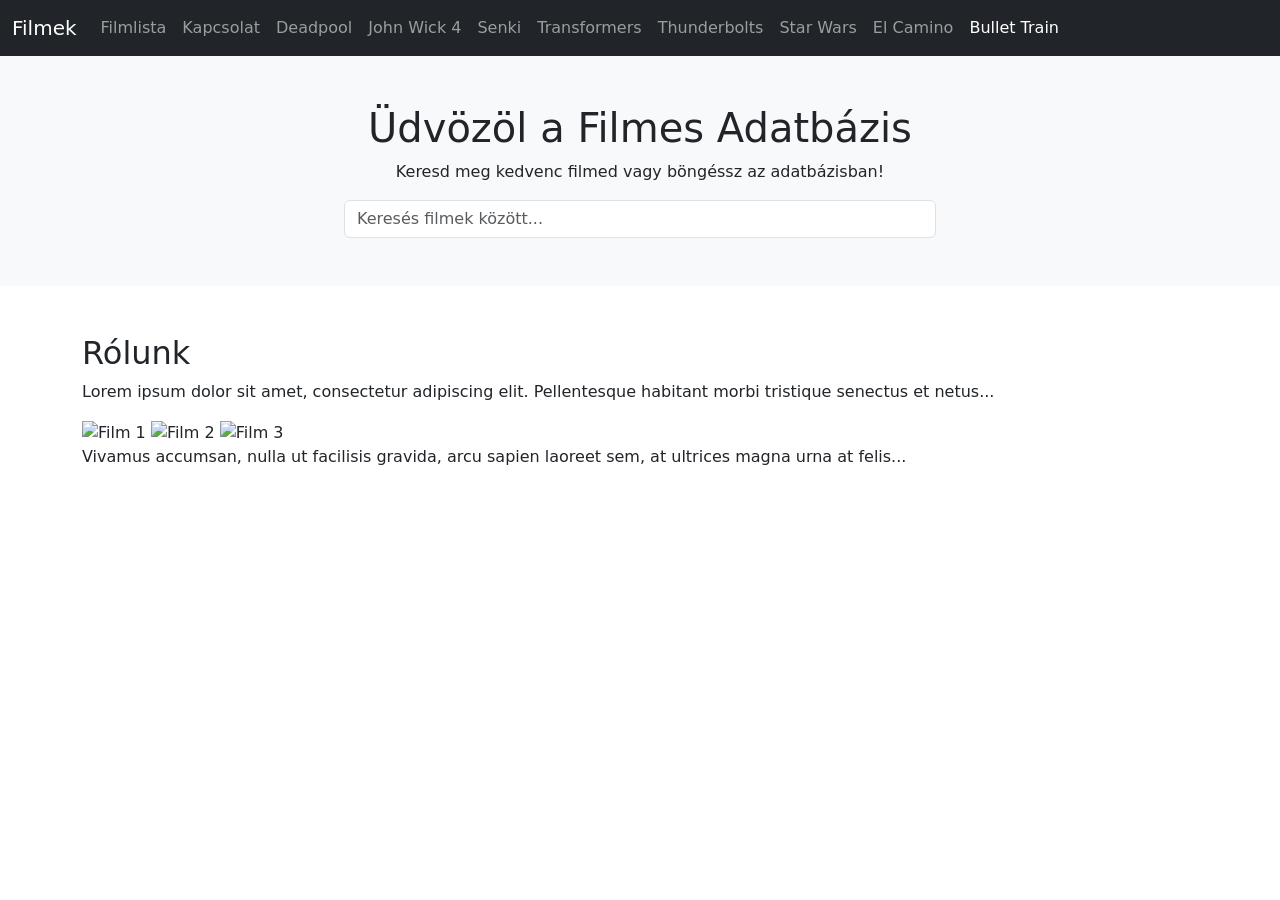
==== index.html @ 2465bc04 "elso commit" ====
<!DOCTYPE html>
<html lang="hu">
<head>
  <meta charset="UTF-8">
  <meta name="viewport" content="width=device-width, initial-scale=1.0">
  <title>Filmes Adatbázis</title>
  <link rel="stylesheet" href="css/style.css">
  <link href="https://cdn.jsdelivr.net/npm/bootstrap@5.3.0/dist/css/bootstrap.min.css" rel="stylesheet">
</head>
<body>
  <nav class="navbar navbar-expand-lg navbar-dark bg-dark">
    <div class="container-fluid">
      <a class="navbar-brand" href="index.html">Filmek</a>
      <div class="collapse navbar-collapse">
        <ul class="navbar-nav me-auto">
          <li class="nav-item"><a class="nav-link" href="movies.html">Filmlista</a></li>
          <li class="nav-item"><a class="nav-link" href="form.html">Kapcsolat</a></li>
          <li class="nav-item"><a class="nav-link" href="filmek/deadpool.html">Deadpool</a></li>
          <li class="nav-item"><a class="nav-link" href="filmek/johnwick4.html">John Wick 4</a></li>
          <li class="nav-item"><a class="nav-link" href="filmek/nobody.html">Senki</a></li>
          <li class="nav-item"><a class="nav-link" href="filmek/transformers.html">Transformers</a></li>
          <li class="nav-item"><a class="nav-link" href="filmek/thunderbolts.html">Thunderbolts</a></li>
          <li class="nav-item"><a class="nav-link" href="filmek/starwars.html">Star Wars</a></li>
          <li class="nav-item"><a class="nav-link" href="filmek/elcamino.html">El Camino</a></li>
          <li class="nav-item"><a class="nav-link active" href="filmek/bullettrain.html">Bullet Train</a></li>
        </ul>
      </div>
    </div>
  </nav>
  <header class="text-center p-5 bg-light">
    <h1>Üdvözöl a Filmes Adatbázis</h1>
    <p>Keresd meg kedvenc filmed vagy böngéssz az adatbázisban!</p>
    <input type="text" class="form-control w-50 mx-auto" placeholder="Keresés filmek között...">
  </header>
  <main class="container my-5">
    <h2>Rólunk</h2>
    <p>Lorem ipsum dolor sit amet, consectetur adipiscing elit. Pellentesque habitant morbi tristique senectus et netus...</p>
    <img src="images/movie1.jpg" alt="Film 1" class="img-fluid">
    <img src="images/movie2.jpg" alt="Film 2" class="img-fluid">
    <img src="images/movie3.jpg" alt="Film 3" class="img-fluid">
    <p>Vivamus accumsan, nulla ut facilisis gravida, arcu sapien laoreet sem, at ultrices magna urna at felis...</p>
  </main>
</body>
</html>
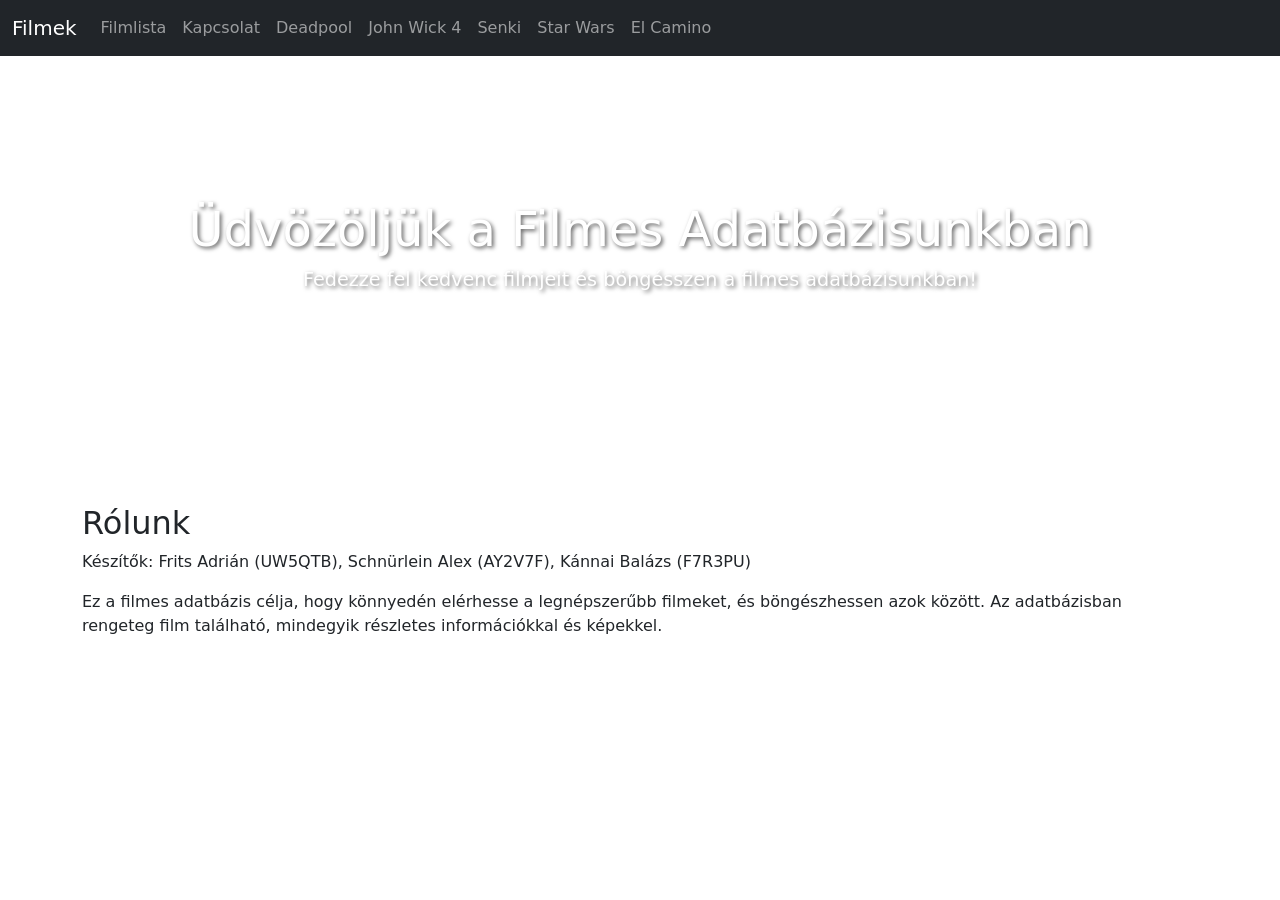
==== commit c2c0e481: "maosik commit" ====
--- a/index.html
+++ b/index.html
@@ -8,6 +8,7 @@
   <link href="https://cdn.jsdelivr.net/npm/bootstrap@5.3.0/dist/css/bootstrap.min.css" rel="stylesheet">
 </head>
 <body>
+  <!-- Navigációs sáv -->
   <nav class="navbar navbar-expand-lg navbar-dark bg-dark">
     <div class="container-fluid">
       <a class="navbar-brand" href="index.html">Filmek</a>
@@ -18,27 +19,25 @@
           <li class="nav-item"><a class="nav-link" href="filmek/deadpool.html">Deadpool</a></li>
           <li class="nav-item"><a class="nav-link" href="filmek/johnwick4.html">John Wick 4</a></li>
           <li class="nav-item"><a class="nav-link" href="filmek/nobody.html">Senki</a></li>
-          <li class="nav-item"><a class="nav-link" href="filmek/transformers.html">Transformers</a></li>
-          <li class="nav-item"><a class="nav-link" href="filmek/thunderbolts.html">Thunderbolts</a></li>
           <li class="nav-item"><a class="nav-link" href="filmek/starwars.html">Star Wars</a></li>
           <li class="nav-item"><a class="nav-link" href="filmek/elcamino.html">El Camino</a></li>
-          <li class="nav-item"><a class="nav-link active" href="filmek/bullettrain.html">Bullet Train</a></li>
         </ul>
       </div>
     </div>
   </nav>
-  <header class="text-center p-5 bg-light">
-    <h1>Üdvözöl a Filmes Adatbázis</h1>
-    <p>Keresd meg kedvenc filmed vagy böngéssz az adatbázisban!</p>
-    <input type="text" class="form-control w-50 mx-auto" placeholder="Keresés filmek között...">
+  
+  <!-- Bemutatkozó szakasz -->
+  <header>
+    <h1>Üdvözöljük a Filmes Adatbázisunkban</h1>
+    <p>Fedezze fel kedvenc filmjeit és böngésszen a filmes adatbázisunkban!</p>
   </header>
+  
+  <!-- Fő tartalom -->
   <main class="container my-5">
     <h2>Rólunk</h2>
-    <p>Lorem ipsum dolor sit amet, consectetur adipiscing elit. Pellentesque habitant morbi tristique senectus et netus...</p>
-    <img src="images/movie1.jpg" alt="Film 1" class="img-fluid">
-    <img src="images/movie2.jpg" alt="Film 2" class="img-fluid">
-    <img src="images/movie3.jpg" alt="Film 3" class="img-fluid">
-    <p>Vivamus accumsan, nulla ut facilisis gravida, arcu sapien laoreet sem, at ultrices magna urna at felis...</p>
+    <p>Készítők: Frits Adrián (UW5QTB), Schnürlein Alex (AY2V7F), Kánnai Balázs (F7R3PU)</p>
+    <p>Ez a filmes adatbázis célja, hogy könnyedén elérhesse a legnépszerűbb filmeket, és böngészhessen azok között. Az adatbázisban rengeteg film található, mindegyik részletes információkkal és képekkel.</p>
   </main>
+
 </body>
-</html>
+</html>
--- a/css/style.css
+++ b/css/style.css
@@ -0,0 +1,24 @@
+header {
+  background-image: url('images/movie1.jpg'), url('images/movie2.jpg'), url('images/movie3.jpg'), url('images/movie4.jpg'), url('images/movie5.jpg');
+  background-size: cover;
+  background-position: top left, top center, top right, bottom left, bottom right;
+  background-repeat: no-repeat;
+  height: 400px;
+  color: white;
+  text-align: center;
+  display: flex;
+  flex-direction: column;
+  justify-content: center;
+  align-items: center;
+  background-attachment: fixed; /* Rögzíti a háttérképet görgetésnél */
+}
+
+header h1 {
+  font-size: 3rem;
+  text-shadow: 2px 2px 4px rgba(0, 0, 0, 0.6);
+}
+
+header p {
+  font-size: 1.2rem;
+  text-shadow: 2px 2px 4px rgba(0, 0, 0, 0.6);
+}
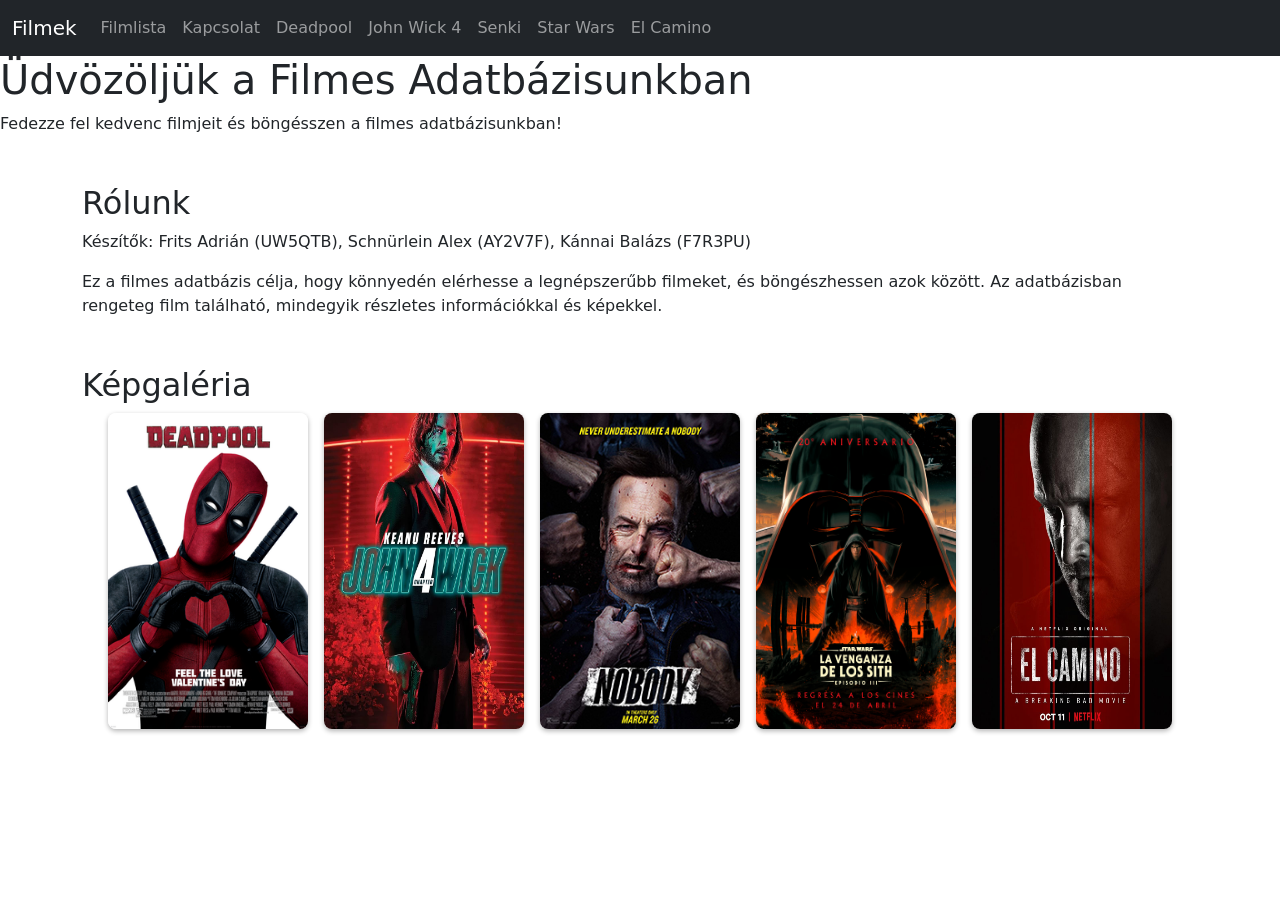
==== commit c2d0427a: "folytatasok, tablazot" ====
--- a/index.html
+++ b/index.html
@@ -38,6 +38,16 @@
     <p>Készítők: Frits Adrián (UW5QTB), Schnürlein Alex (AY2V7F), Kánnai Balázs (F7R3PU)</p>
     <p>Ez a filmes adatbázis célja, hogy könnyedén elérhesse a legnépszerűbb filmeket, és böngészhessen azok között. Az adatbázisban rengeteg film található, mindegyik részletes információkkal és képekkel.</p>
   </main>
+  <section class="gallery container my-5">
+    <h2>Képgaléria</h2>
+    <div class="gallery-grid">
+      <img src="images/movie1.jpg" alt="Movie 1" />
+      <img src="images/movie2.jpg" alt="Movie 2" />
+      <img src="images/movie3.jpg" alt="Movie 3" />
+      <img src="images/movie4.jpg" alt="Movie 4" />
+      <img src="images/movie5.jpg" alt="Movie 5" />
+    </div>
+  </section>
 
 </body>
 </html>
--- a/css/style.css
+++ b/css/style.css
@@ -1,24 +1,31 @@
-header {
-  background-image: url('images/movie1.jpg'), url('images/movie2.jpg'), url('images/movie3.jpg'), url('images/movie4.jpg'), url('images/movie5.jpg');
-  background-size: cover;
-  background-position: top left, top center, top right, bottom left, bottom right;
-  background-repeat: no-repeat;
-  height: 400px;
-  color: white;
-  text-align: center;
+.gallery-grid {
   display: flex;
-  flex-direction: column;
+  flex-wrap: wrap;
+  gap: 1rem;
   justify-content: center;
-  align-items: center;
-  background-attachment: fixed; /* Rögzíti a háttérképet görgetésnél */
 }
 
-header h1 {
-  font-size: 3rem;
-  text-shadow: 2px 2px 4px rgba(0, 0, 0, 0.6);
+/* Képek stílusa */
+.gallery-grid img {
+  width: 200px;
+  height: auto;
+  border-radius: 8px;
+  box-shadow: 0 2px 5px rgba(0, 0, 0, 0.3);
+  transition: transform 0.3s ease;
 }
 
-header p {
-  font-size: 1.2rem;
-  text-shadow: 2px 2px 4px rgba(0, 0, 0, 0.6);
+/* Hover-effekt */
+.gallery-grid img:hover {
+  transform: scale(1.05);
+}
+.image-row {
+  display: flex;
+  justify-content: space-around;
+  flex-wrap: wrap;
+}
+
+.image-row img {
+  max-width: 30%;
+  height: auto;
+  margin: 10px;
 }
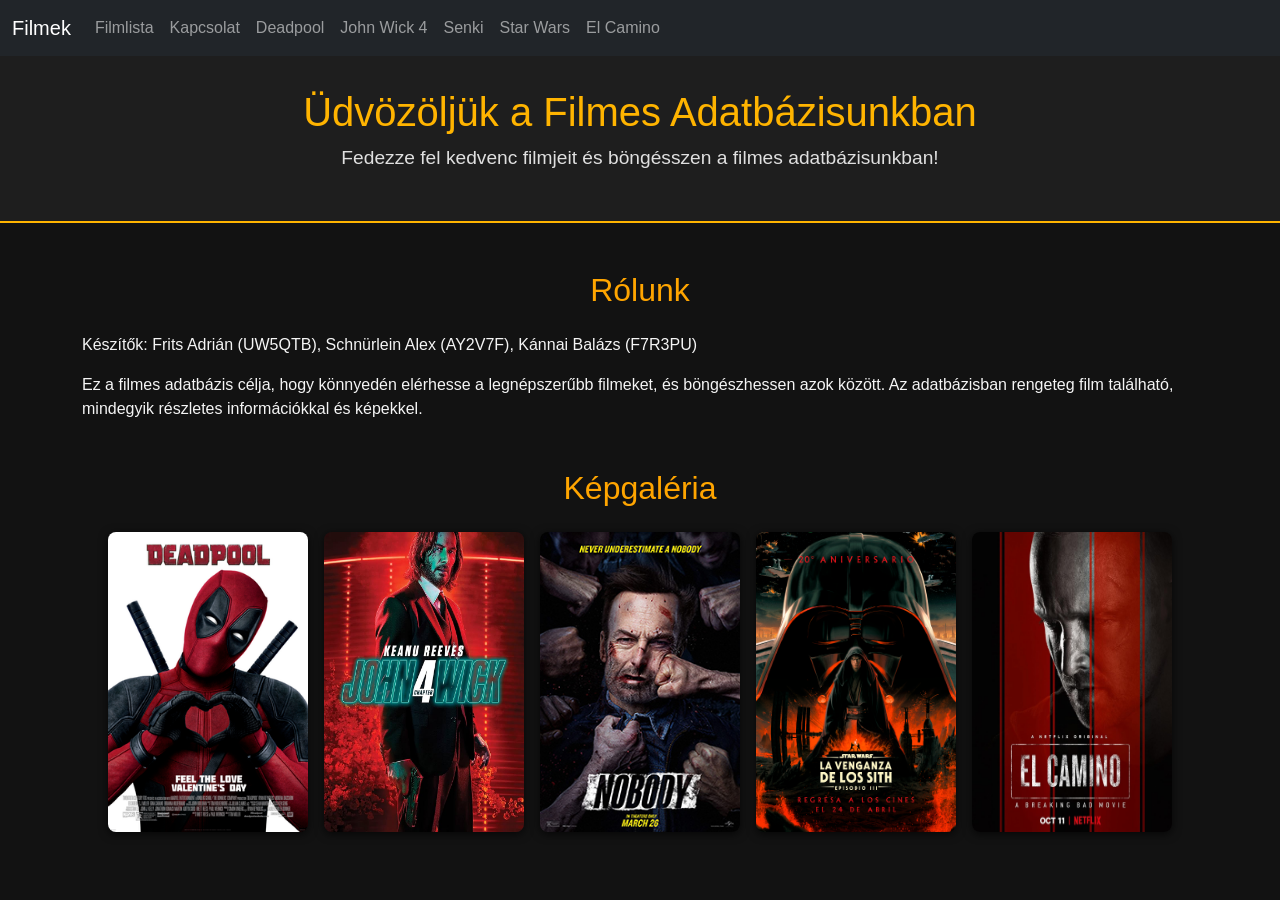
==== commit b26a6e34: "css" ====
--- a/index.html
+++ b/index.html
@@ -4,8 +4,9 @@
   <meta charset="UTF-8">
   <meta name="viewport" content="width=device-width, initial-scale=1.0">
   <title>Filmes Adatbázis</title>
+  <link href="https://cdn.jsdelivr.net/npm/bootstrap@5.3.0/dist/css/bootstrap.min.css" rel="stylesheet">
   <link rel="stylesheet" href="css/style.css">
-  <link href="https://cdn.jsdelivr.net/npm/bootstrap@5.3.0/dist/css/bootstrap.min.css" rel="stylesheet">
+
 </head>
 <body>
   <!-- Navigációs sáv -->
@@ -41,11 +42,11 @@
   <section class="gallery container my-5">
     <h2>Képgaléria</h2>
     <div class="gallery-grid">
-      <img src="images/movie1.jpg" alt="Movie 1" />
-      <img src="images/movie2.jpg" alt="Movie 2" />
-      <img src="images/movie3.jpg" alt="Movie 3" />
-      <img src="images/movie4.jpg" alt="Movie 4" />
-      <img src="images/movie5.jpg" alt="Movie 5" />
+      <a href="filmek/deadpool.html"><img src="images/movie1.jpg" alt="Deadpool"></a>
+      <a href="filmek/johnwick4.html"><img src="images/movie2.jpg" alt="John Wick 4" /></a>
+      <a href="filmek/nobody.html"><img src="images/movie3.jpg" alt="A Senki" /></a>
+      <a href="filmek/starwars.html"><img src="images/movie4.jpg" alt="Star Wars 3" /></a>
+      <a href="filmek/elcamino.html"><img src="images/movie5.jpg" alt="elcamino" /></a>
     </div>
   </section>
 
--- a/css/style.css
+++ b/css/style.css
@@ -8,7 +8,7 @@
 /* Képek stílusa */
 .gallery-grid img {
   width: 200px;
-  height: auto;
+  height: 300px;
   border-radius: 8px;
   box-shadow: 0 2px 5px rgba(0, 0, 0, 0.3);
   transition: transform 0.3s ease;
@@ -20,12 +20,95 @@
 }
 .image-row {
   display: flex;
-  justify-content: space-around;
+  gap: 16px;
+  justify-content: center;
   flex-wrap: wrap;
+  margin: 20px 0;
 }
 
 .image-row img {
-  max-width: 30%;
+  width: 300px;
   height: auto;
-  margin: 10px;
+  border-radius: 8px;
+  box-shadow: 0 0 8px rgba(0,0,0,0.2);
+}
+body {
+  background-color: #1b1b1b;
+  color: #f5f5f5;
+  font-family: 'Segoe UI', sans-serif;
+  margin: 0;
+  padding: 0;
+}
+
+h2 {
+  text-align: center;
+  font-size: 2rem;
+  margin-bottom: 1.5rem;
+  color: #ffa500;
+}
+
+.gallery-grid a {
+  text-decoration: none;
+  color: inherit;
+  text-align: center;
+}
+
+.gallery-card {
+  display: flex;
+  flex-direction: column;
+  align-items: center;
+  max-width: 200px;
+}
+
+.gallery-title {
+  margin-top: 0.5rem;
+  font-size: 1rem;
+  color: #f0f0f0;
+  font-weight: 500;
+}
+html, body {
+  background-color: #121212;
+  color: #f5f5f5;
+  font-family: 'Segoe UI', sans-serif;
+  margin: 0;
+  padding: 0;
+}
+
+/* Fejléc stílus */
+header {
+  text-align: center;
+  padding: 2rem 1rem;
+  background-color: #1e1e1e;
+  border-bottom: 2px solid #ffb400;
+}
+
+header h1 {
+  font-size: 2.5rem;
+  color: #ffb400;
+}
+
+header p {
+  font-size: 1.2rem;
+  color: #e0e0e0;
+}
+
+/* Galéria */
+.gallery-grid {
+  display: flex;
+  flex-wrap: wrap;
+  gap: 1rem;
+  justify-content: center;
+}
+
+.gallery-grid img {
+  width: 200px;
+  height: 300px;
+  border-radius: 8px;
+  box-shadow: 0 2px 10px rgba(0, 0, 0, 0.7);
+  transition: transform 0.3s ease;
+}
+
+.gallery-grid img:hover {
+  transform: scale(1.05);
+  box-shadow: 0 0 15px #ffb400;
 }
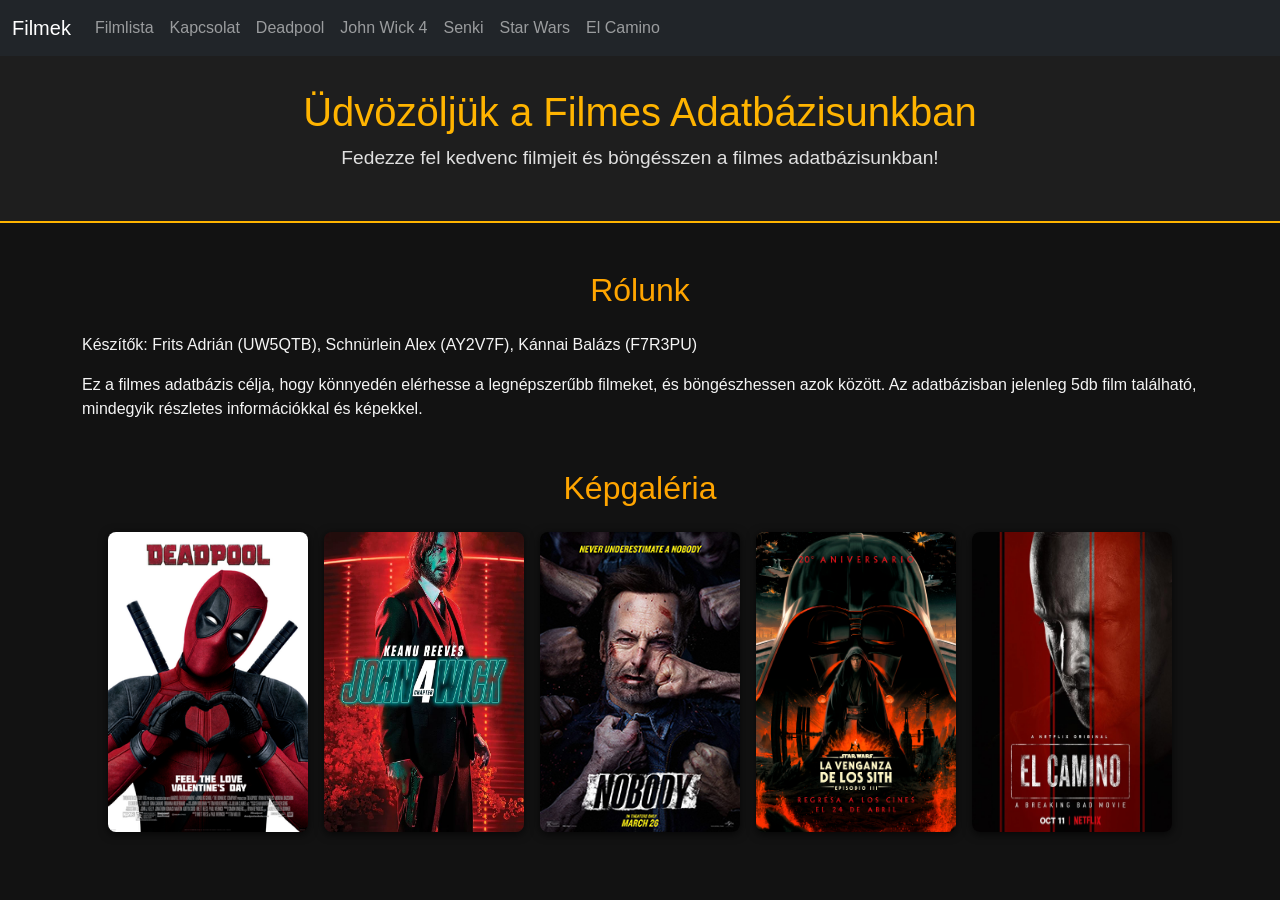
==== commit 4e5715f1: "search bar" ====
--- a/index.html
+++ b/index.html
@@ -9,7 +9,7 @@
 
 </head>
 <body>
-  <!-- Navigációs sáv -->
+ 
   <nav class="navbar navbar-expand-lg navbar-dark bg-dark">
     <div class="container-fluid">
       <a class="navbar-brand" href="index.html">Filmek</a>
@@ -27,17 +27,17 @@
     </div>
   </nav>
   
-  <!-- Bemutatkozó szakasz -->
+  
   <header>
     <h1>Üdvözöljük a Filmes Adatbázisunkban</h1>
     <p>Fedezze fel kedvenc filmjeit és böngésszen a filmes adatbázisunkban!</p>
   </header>
   
-  <!-- Fő tartalom -->
+
   <main class="container my-5">
     <h2>Rólunk</h2>
     <p>Készítők: Frits Adrián (UW5QTB), Schnürlein Alex (AY2V7F), Kánnai Balázs (F7R3PU)</p>
-    <p>Ez a filmes adatbázis célja, hogy könnyedén elérhesse a legnépszerűbb filmeket, és böngészhessen azok között. Az adatbázisban rengeteg film található, mindegyik részletes információkkal és képekkel.</p>
+    <p>Ez a filmes adatbázis célja, hogy könnyedén elérhesse a legnépszerűbb filmeket, és böngészhessen azok között. Az adatbázisban jelenleg 5db film található, mindegyik részletes információkkal és képekkel.</p>
   </main>
   <section class="gallery container my-5">
     <h2>Képgaléria</h2>
--- a/css/style.css
+++ b/css/style.css
@@ -5,7 +5,7 @@
   justify-content: center;
 }
 
-/* Képek stílusa */
+
 .gallery-grid img {
   width: 200px;
   height: 300px;
@@ -14,7 +14,7 @@
   transition: transform 0.3s ease;
 }
 
-/* Hover-effekt */
+
 .gallery-grid img:hover {
   transform: scale(1.05);
 }
@@ -74,7 +74,7 @@
   padding: 0;
 }
 
-/* Fejléc stílus */
+
 header {
   text-align: center;
   padding: 2rem 1rem;
@@ -92,7 +92,7 @@
   color: #e0e0e0;
 }
 
-/* Galéria */
+
 .gallery-grid {
   display: flex;
   flex-wrap: wrap;
@@ -111,4 +111,19 @@
 .gallery-grid img:hover {
   transform: scale(1.05);
   box-shadow: 0 0 15px #ffb400;
+}
+main > img:first-of-type {
+  display: block;
+  margin: 0 auto 2rem auto;
+}
+
+
+.img-original {
+  display: block;
+  margin: 0 auto 2rem auto;
+  max-width: 100%;
+  width: 960px; 
+  height: auto;
+  border-radius: 8px;
+  box-shadow: 0 0 10px rgba(255, 180, 0, 0.2);
 }
